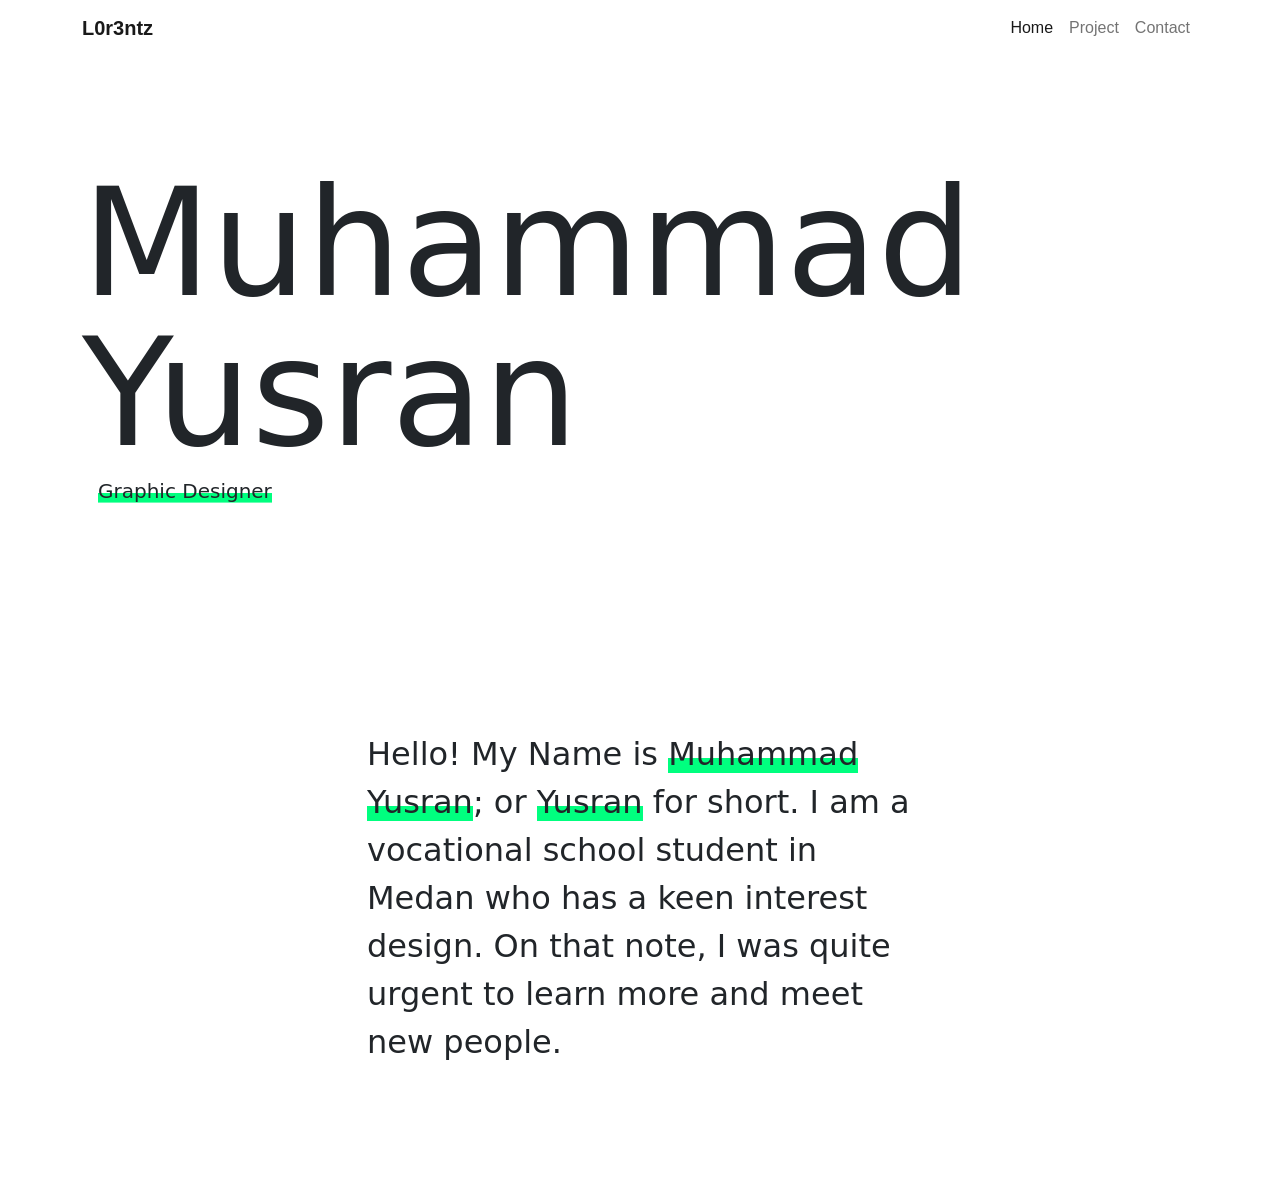
==== index.html @ 3e29436e "first commit" ====
<!DOCTYPE html>
<html lang="en">

<head>
    <meta charset="UTF-8">
    <meta http-equiv="X-UA-Compatible" content="IE=edge">
    <meta name="viewport" content="width=device-width, initial-scale=1.0">
    <title>Portofolio | L0r3ntz</title>
    <link href="css/bootstrap.min.css" rel="stylesheet">

    <!-- My CSS -->
    <link rel="stylesheet" href="css/css.css">
    <!-- javascript -->
    <script src="js/main.js"></script>
</head>

<body>
    <!-- Navbar -->
    <nav class="navbar navbar-expand-lg navbar-light ">
        <div class="container" style="font-family: sans-serif;">
            <a class="navbar-brand" style="font-weight:bolder;" href="#">L0r3ntz</a>
            <button class="navbar-toggler" type="button" data-bs-toggle="collapse" data-bs-target="#navbarNavAltMarkup"
                aria-controls="navbarNavAltMarkup" aria-expanded="false" aria-label="Toggle navigation">
                <span class="navbar-toggler-icon"></span>
            </button>
            <div class="collapse navbar-collapse" id="navbarNavAltMarkup">
                <div class="navbar-nav ms-auto">
                    <a class="nav-link active" aria-current="page" href="#">Home</a>
                    <a class="nav-link" href="project.html">Project</a>
                    <a class="nav-link" href="Contact.html">Contact</a>
                </div>
            </div>
        </div>
    </nav>
    <!-- Akhir Navbar -->

    <!-- Jumbotron -->
    <section class="jumbotron jumbotron-fluid">
        <div class="container">
            <h1 class="display-4 lh-1 fw-normal" style="font-size: 150px;">Muhammad <br /> Yusran</h1>
            <p style="font-size: 20px; padding: 0rem 1rem;"><mark>Graphic Designer</mark></p>
        </div>
    </section>
    <!-- Akhir Jumbotron -->

    <!-- About -->
    <section id="about">
        <div class="container">
            <br>
            <br>
            <br>
            <br>
            <div class="row text-start justify-content-center">
                <div class="col-6 fs-2">
                    <p>Hello! My Name is <mark>Muhammad Yusran</mark>; or <mark>Yusran</mark> for short. I am a
                        vocational school student in Medan
                        who has a keen interest design. On that note, I was quite urgent to learn more and meet new
                        people.</p>
                </div>
            </div>
    </section>
    <!-- Akhir About -->
    <script src="js/bootstrap.min.js"></script>
</body>

</html>
---- css/css.css ----
body {
  min-height: 1200px;
}
.jumbotron {
  padding: 7rem 1rem;
}
mark {
  --color1: springgreen;
  --color2: springgreen;
  --bg-height: 40%;

  all: unset;
  background-image: linear-gradient(var(--color1), var(--color2));
  background-position: 0 100%;
  background-repeat: no-repeat;
  background-size: 0 var(--bg-height);
  animation: highlight 1800ms 1 ease-out;
  animation-fill-mode: forwards;
  animation-play-state: play;
}

@keyframes highlight {
  to {
    background-size: 100% var(--bg-height);
  }
}
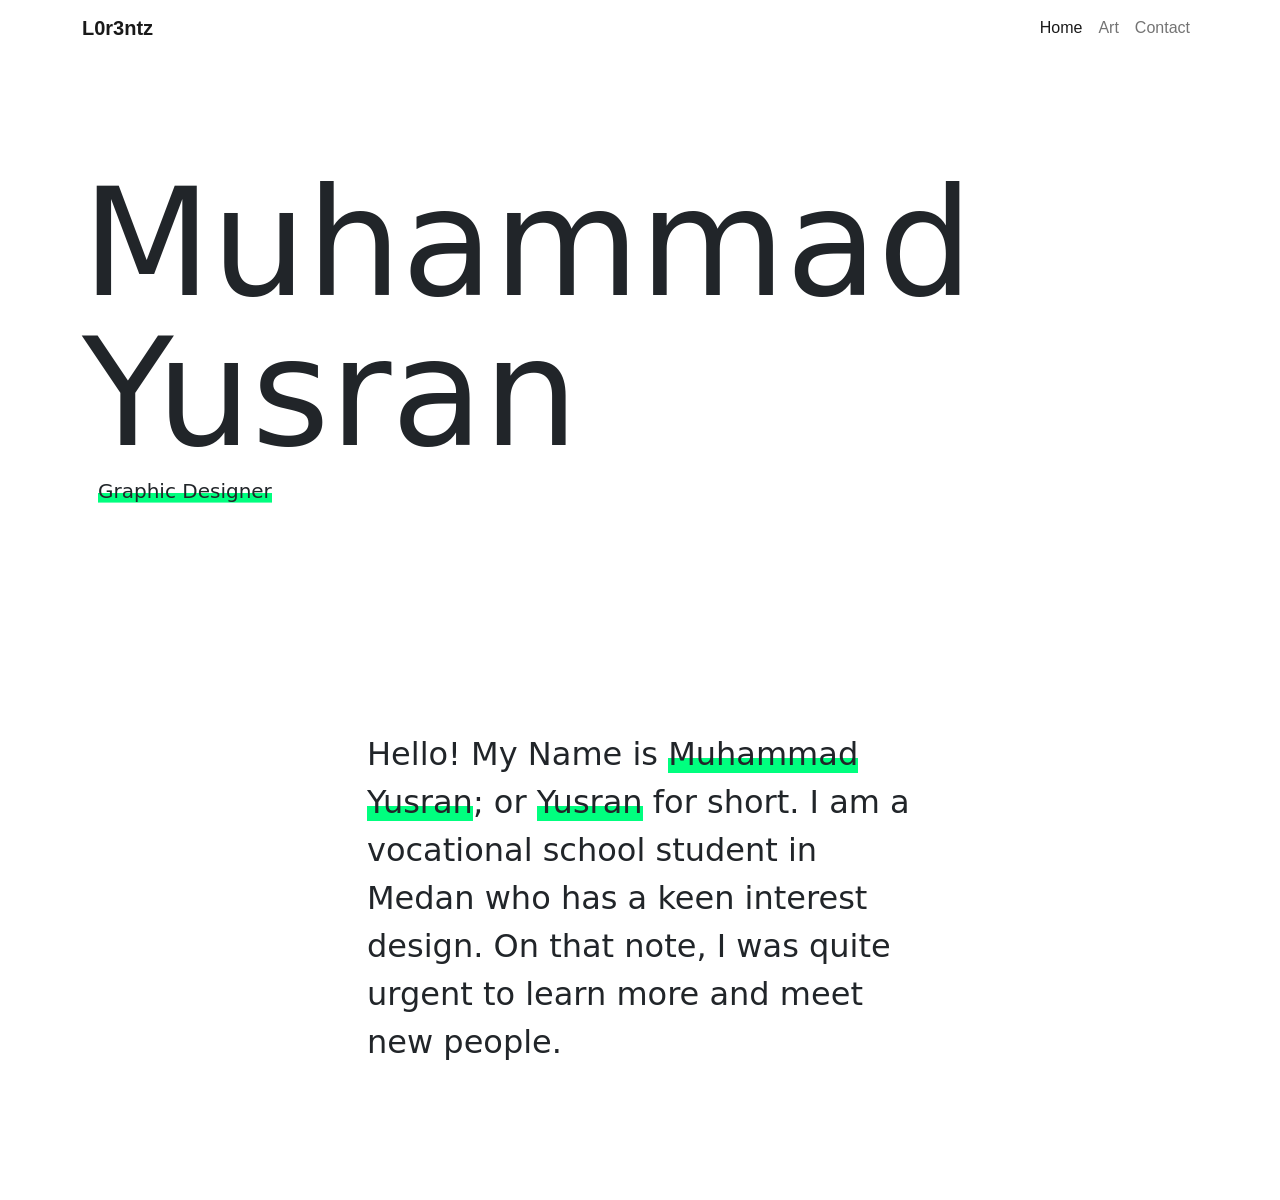
==== commit e812c0fd: "dawdawdawdawda" ====
--- a/index.html
+++ b/index.html
@@ -5,13 +5,17 @@
     <meta charset="UTF-8">
     <meta http-equiv="X-UA-Compatible" content="IE=edge">
     <meta name="viewport" content="width=device-width, initial-scale=1.0">
+    <link rel="shortcut icon" href="0favicon.ico">
     <title>Portofolio | L0r3ntz</title>
     <link href="css/bootstrap.min.css" rel="stylesheet">
+    <link href=".well-known/brave-rewards-verification.txt" rel="stylesheet">
 
     <!-- My CSS -->
     <link rel="stylesheet" href="css/css.css">
     <!-- javascript -->
     <script src="js/main.js"></script>
+    <script async src="https://pagead2.googlesyndication.com/pagead/js/adsbygoogle.js?client=ca-pub-8475511792400505"
+     crossorigin="anonymous"></script>
 </head>
 
 <body>
@@ -26,7 +30,7 @@
             <div class="collapse navbar-collapse" id="navbarNavAltMarkup">
                 <div class="navbar-nav ms-auto">
                     <a class="nav-link active" aria-current="page" href="#">Home</a>
-                    <a class="nav-link" href="project.html">Project</a>
+                    <a class="nav-link" href="project.html">Art</a>
                     <a class="nav-link" href="Contact.html">Contact</a>
                 </div>
             </div>
@@ -63,4 +67,4 @@
     <script src="js/bootstrap.min.js"></script>
 </body>
 
-</html>+</html>
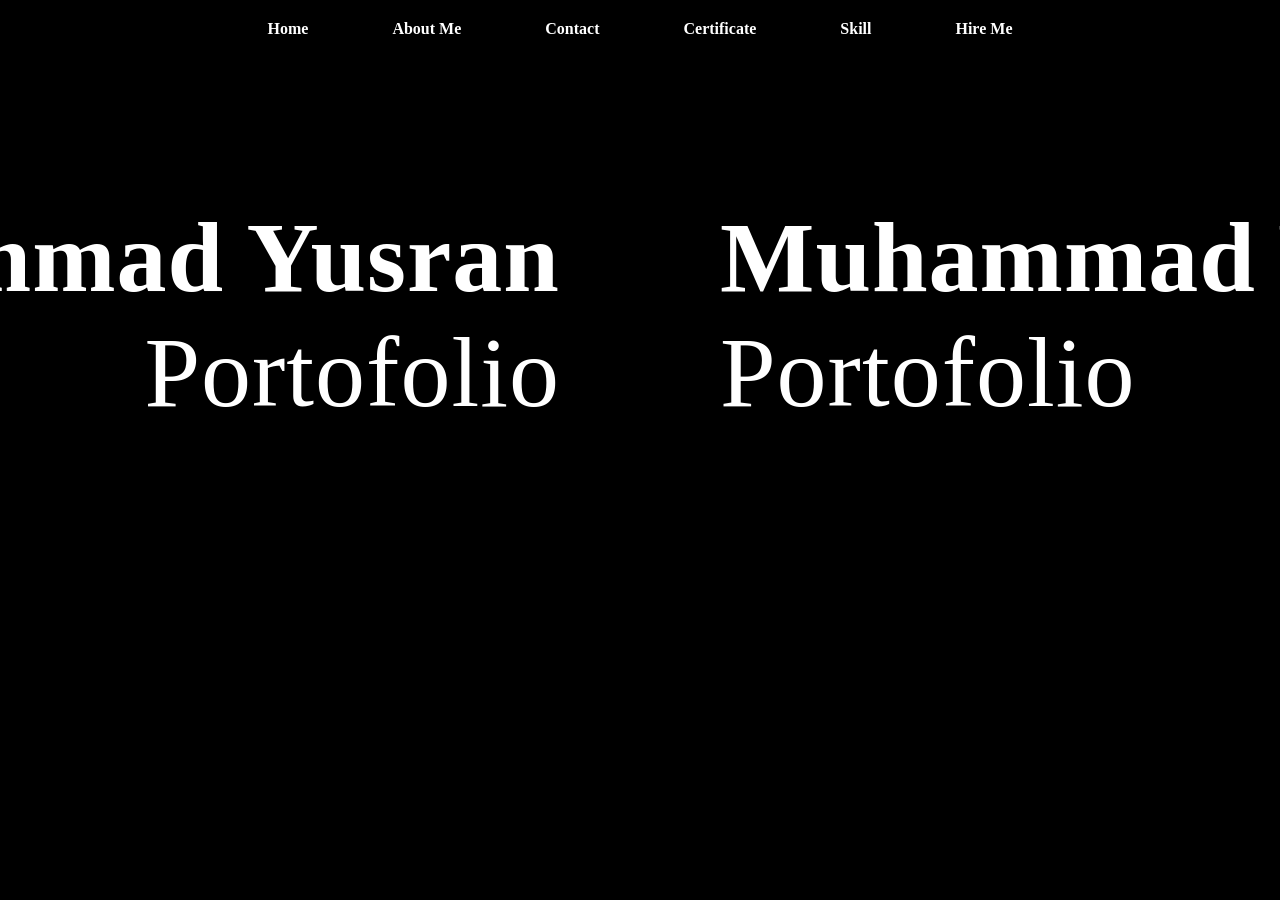
==== commit 4f928975: "adding new portofolio file" ====
--- a/index.html
+++ b/index.html
@@ -1,70 +1,37 @@
-<!DOCTYPE html>
-<html lang="en">
-
-<head>
-    <meta charset="UTF-8">
-    <meta http-equiv="X-UA-Compatible" content="IE=edge">
-    <meta name="viewport" content="width=device-width, initial-scale=1.0">
-    <link rel="shortcut icon" href="0favicon.ico">
-    <title>Portofolio | L0r3ntz</title>
-    <link href="css/bootstrap.min.css" rel="stylesheet">
-    <link href=".well-known/brave-rewards-verification.txt" rel="stylesheet">
-
-    <!-- My CSS -->
-    <link rel="stylesheet" href="css/css.css">
-    <!-- javascript -->
-    <script src="js/main.js"></script>
-    <script async src="https://pagead2.googlesyndication.com/pagead/js/adsbygoogle.js?client=ca-pub-8475511792400505"
-     crossorigin="anonymous"></script>
-</head>
-
-<body>
-    <!-- Navbar -->
-    <nav class="navbar navbar-expand-lg navbar-light ">
-        <div class="container" style="font-family: sans-serif;">
-            <a class="navbar-brand" style="font-weight:bolder;" href="#">L0r3ntz</a>
-            <button class="navbar-toggler" type="button" data-bs-toggle="collapse" data-bs-target="#navbarNavAltMarkup"
-                aria-controls="navbarNavAltMarkup" aria-expanded="false" aria-label="Toggle navigation">
-                <span class="navbar-toggler-icon"></span>
-            </button>
-            <div class="collapse navbar-collapse" id="navbarNavAltMarkup">
-                <div class="navbar-nav ms-auto">
-                    <a class="nav-link active" aria-current="page" href="#">Home</a>
-                    <a class="nav-link" href="project.html">Art</a>
-                    <a class="nav-link" href="Contact.html">Contact</a>
-                </div>
-            </div>
-        </div>
-    </nav>
-    <!-- Akhir Navbar -->
-
-    <!-- Jumbotron -->
-    <section class="jumbotron jumbotron-fluid">
-        <div class="container">
-            <h1 class="display-4 lh-1 fw-normal" style="font-size: 150px;">Muhammad <br /> Yusran</h1>
-            <p style="font-size: 20px; padding: 0rem 1rem;"><mark>Graphic Designer</mark></p>
-        </div>
-    </section>
-    <!-- Akhir Jumbotron -->
-
-    <!-- About -->
-    <section id="about">
-        <div class="container">
-            <br>
-            <br>
-            <br>
-            <br>
-            <div class="row text-start justify-content-center">
-                <div class="col-6 fs-2">
-                    <p>Hello! My Name is <mark>Muhammad Yusran</mark>; or <mark>Yusran</mark> for short. I am a
-                        vocational school student in Medan
-                        who has a keen interest design. On that note, I was quite urgent to learn more and meet new
-                        people.</p>
-                </div>
-            </div>
-    </section>
-    <!-- Akhir About -->
-    <script src="js/bootstrap.min.js"></script>
-</body>
-
-</html>
+<!DOCTYPE html>
+<html lang="en">
+<head>
+    <meta charset="UTF-8">
+    <meta name="viewport" content="width=device-width, initial-scale=1.0">
+    <title>Portofolio</title>
+    <link rel="stylesheet" href="style.css">
+</head>
+<body>
+    <div class="Header">
+        <nav>
+            <ul>
+                <li><a href="index.html">Home</a></li>
+                <li><a href="about_me.html">About Me</a></li>
+                <li><a href="contact.html">Contact</a></li>
+                <li><a href="certificate.html">Certificate</a></li>
+                <li><a href="skill.html">Skill</a></li>
+                <li><a href="hire-me.html">Hire Me</a></li>
+            </ul>
+        </nav>
+    </div>
+        <div class="scroll-text">
+            <div class="text-wrapper1">
+                <h1>Muhammad Yusran</h1>
+                <h1>Muhammad Yusran</h1>
+                <h1>Muhammad Yusran</h1>
+                <h1>Muhammad Yusran</h1>
+            </div>
+            
+            <div class="text-wrapper2">
+                <h2>Portofolio</h2>
+                <h2>Portofolio</h2>
+                <h2>Portofolio</h2>
+                <h2>Portofolio</h2>
+            </div>
+</body>
+</html>
--- a/style.css
+++ b/style.css
@@ -0,0 +1,97 @@
+
+
+*{
+    font-family: 'General Sans';
+    padding: 0;
+    margin: 0;
+    background-color: black;
+    color: white;
+    text-decoration: none;
+}
+
+.Header {
+  position: fixed;
+  width: 100%;
+  z-index: 1000; /* Menambahkan z-index untuk menempatkan navigasi di depan konten */
+}
+
+nav{
+    display: flex;
+    justify-content: center;
+    align-items: center;
+    margin: 20px 100px;
+}
+
+nav ul li{
+    display: inline-table;
+    margin: 0px 25px;
+    list-style: none;
+}
+
+nav ul li a{
+  border: 5px solid transparent;
+  transition: border ease-in 0.2s;
+border-radius: 20px;
+padding: 10px;
+color:white;
+font-weight: 600;
+}
+
+nav ul li a:hover{
+  border: 5px solid white;
+  transition: border ease-out 0.2s;
+}
+
+.scroll-text{
+  padding: 200px 0 0px 0;
+}
+.text-wrapper1 {
+  display: flex;
+  justify-content: center;
+  align-items: center;
+  overflow: hidden;
+}
+
+h1 {
+  color: white;
+  font-size: 100px;
+  white-space: nowrap;
+  padding: 0 5rem;
+  letter-spacing: 1px;
+  animation: kanan-kiri 6000ms linear infinite;
+}
+
+@keyframes kanan-kiri {
+  0% {
+    transform: translateX(0);
+  }  
+  100% {
+    transform: translateX(-100%);
+  }
+}
+
+.text-wrapper2 {
+  display: flex;
+  justify-content: center;
+  align-items: center;
+  overflow: hidden;
+}
+
+h2 {
+  color: white;
+  font-size: 100px;
+  font-weight: normal;
+  white-space: nowrap;
+  padding: 0 5rem;
+  letter-spacing: 1px;
+  animation: kiri-kanan 6000ms linear infinite;
+}
+
+@keyframes kiri-kanan {
+  100% {
+    transform: translateX(100%);
+  }  
+  0% {
+    transform: translateX(0);
+  }
+}
